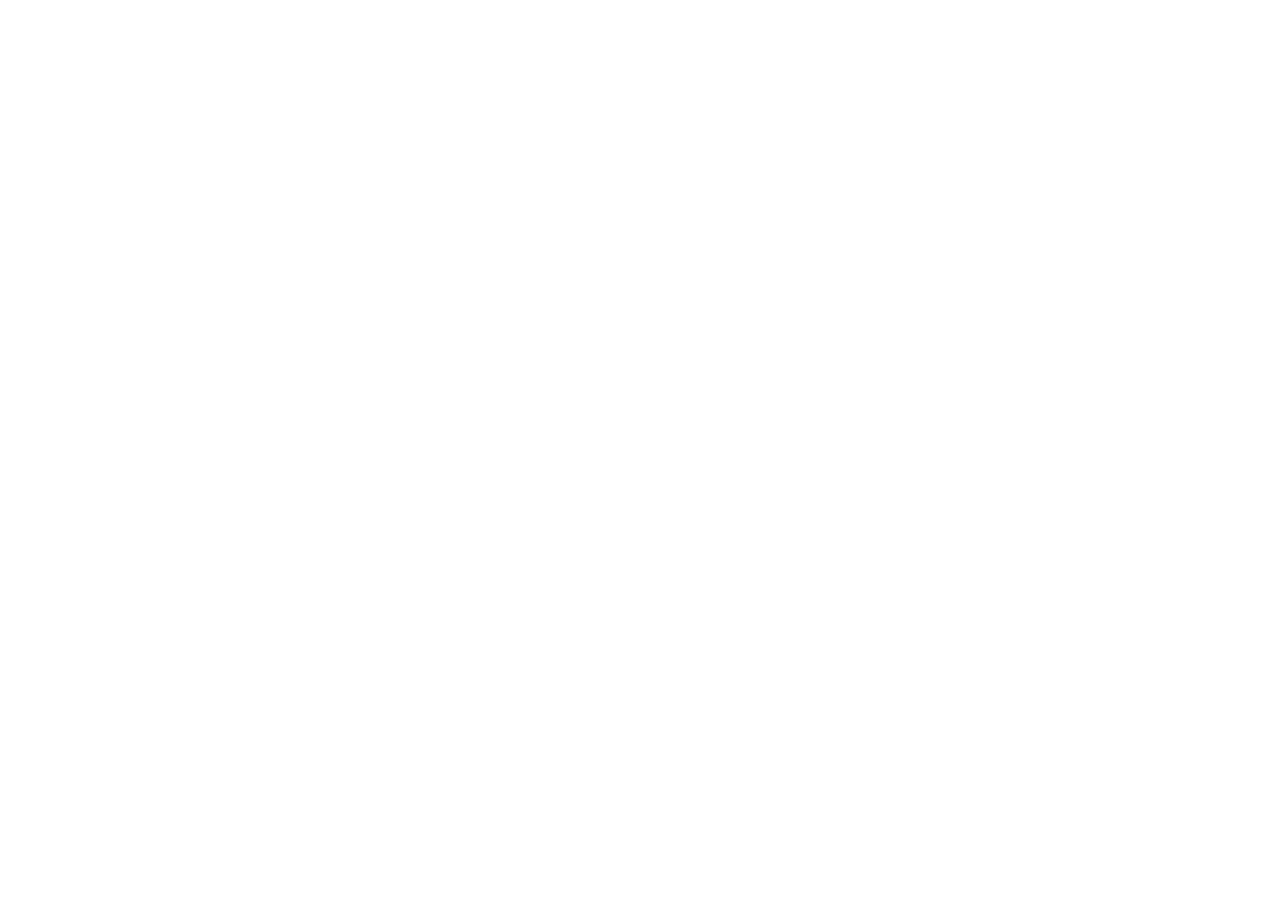
==== index.html @ 100fc826 "first commit" ====
<!DOCTYPE html>
<html>
    <head>
        <meta charset="utf-8">
        <meta http-equiv="X-UA-Compatible" content="IE=edge">
        <title>My Blog</title>
        <meta name="description" content="">
        <meta name="viewport" content="width=device-width, initial-scale=1">
        <link rel="stylesheet" href="style/style.css">
    </head>
    <body>

        <script src="js/index.js"></script>
    </body>
</html>
---- style/style.css ----
body {
    margin: 0;
    font-family: Arial, Helvetica, sans-serif;
}

.post-link {
    text-decoration: none;
}



footer {
    min-height: 100px;
    background-color: #eaecee70;
    color: #929eaa;
    display: flex;
    justify-content: center;
    align-items: center;
    margin-top: 40px;
    font-size: 14px;
}
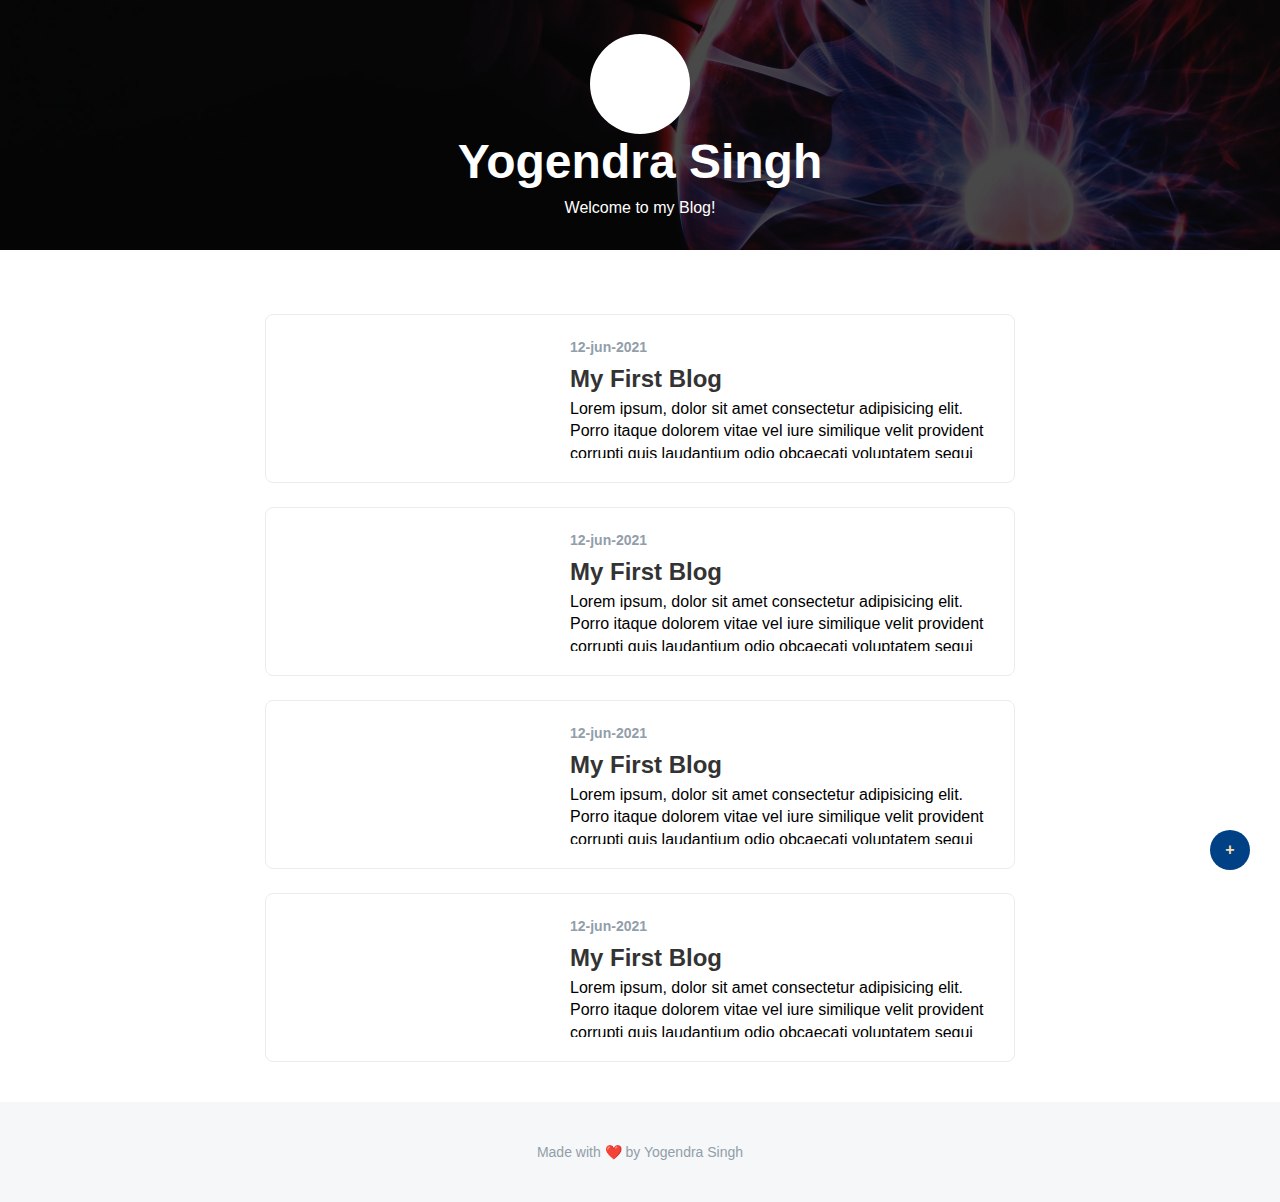
==== commit 57476bf6: "css" ====
--- a/index.html
+++ b/index.html
@@ -1,15 +1,68 @@
 <!DOCTYPE html>
 <html>
-    <head>
-        <meta charset="utf-8">
-        <meta http-equiv="X-UA-Compatible" content="IE=edge">
-        <title>My Blog</title>
-        <meta name="description" content="">
-        <meta name="viewport" content="width=device-width, initial-scale=1">
-        <link rel="stylesheet" href="style/style.css">
-    </head>
-    <body>
 
-        <script src="js/index.js"></script>
-    </body>
+<head>
+    <meta charset="utf-8">
+    <meta http-equiv="X-UA-Compatible" content="IE=edge">
+    <title>My Blog</title>
+    <meta name="description" content="">
+    <meta name="viewport" content="width=device-width, initial-scale=1">
+    <link rel="stylesheet" href="style/style.css">
+</head>
+
+<body>
+    <div class="add-post">
+        <a href="new-post.html">
+            <div class="nav-button new-post-button">+</div>
+        </a>
+    </div>
+    <header>
+        <div class="profile-image"></div>
+        <div class="profile-name">Yogendra Singh</div>
+        <div class="subtext">Welcome to my Blog!</div>
+    </header>
+    <div class="main">
+        <div class="main-container">
+            <div class="post">
+                <div class="post-img"></div>
+                <div class="post-content">
+                    <div class="post-date">12-jun-2021</div>
+                    <div class="post-title"><h4>My First Blog</h4></div>
+                    <div class="post-text">Lorem ipsum, dolor sit amet consectetur adipisicing elit. Porro itaque dolorem vitae vel iure similique velit provident corrupti quis laudantium odio obcaecati voluptatem sequi consequatur, id doloremque facilis animi fugit! Lorem ipsum dolor sit amet consectetur adipisicing elit. Cumque voluptatem, sapiente facilis explicabo, illo fugit et cum possimus quidem nesciunt quae quibusdam neque expedita labore debitis aliquam sint reiciendis at.</div>
+                </div>
+            </div>
+            <div class="post">
+                <div class="post-img"></div>
+                <div class="post-content">
+                    <div class="post-date">12-jun-2021</div>
+                    <div class="post-title"><h4>My First Blog</h4></div>
+                    <div class="post-text">Lorem ipsum, dolor sit amet consectetur adipisicing elit. Porro itaque dolorem vitae vel iure similique velit provident corrupti quis laudantium odio obcaecati voluptatem sequi consequatur, id doloremque facilis animi fugit! Lorem ipsum dolor sit amet consectetur adipisicing elit. Cumque voluptatem, sapiente facilis explicabo, illo fugit et cum possimus quidem nesciunt quae quibusdam neque expedita labore debitis aliquam sint reiciendis at.</div>
+                </div>
+            </div>
+            <div class="post">
+                <div class="post-img"></div>
+                <div class="post-content">
+                    <div class="post-date">12-jun-2021</div>
+                    <div class="post-title"><h4>My First Blog</h4></div>
+                    <div class="post-text">Lorem ipsum, dolor sit amet consectetur adipisicing elit. Porro itaque dolorem vitae vel iure similique velit provident corrupti quis laudantium odio obcaecati voluptatem sequi consequatur, id doloremque facilis animi fugit! Lorem ipsum dolor sit amet consectetur adipisicing elit. Cumque voluptatem, sapiente facilis explicabo, illo fugit et cum possimus quidem nesciunt quae quibusdam neque expedita labore debitis aliquam sint reiciendis at.</div>
+                </div>
+            </div>
+            <div class="post">
+                <div class="post-img"></div>
+                <div class="post-content">
+                    <div class="post-date">12-jun-2021</div>
+                    <div class="post-title"><h4>My First Blog</h4></div>
+                    <div class="post-text">Lorem ipsum, dolor sit amet consectetur adipisicing elit. Porro itaque dolorem vitae vel iure similique velit provident corrupti quis laudantium odio obcaecati voluptatem sequi consequatur, id doloremque facilis animi fugit! Lorem ipsum dolor sit amet consectetur adipisicing elit. Cumque voluptatem, sapiente facilis explicabo, illo fugit et cum possimus quidem nesciunt quae quibusdam neque expedita labore debitis aliquam sint reiciendis at.</div>
+                </div>
+            </div>
+        </div>
+
+    </div>
+    <footer>
+        <p>Made with ❤️ by Yogendra Singh</p>
+    </footer>
+
+    <script src="js/index.js"></script>
+</body>
+
 </html>--- a/style/style.css
+++ b/style/style.css
@@ -6,7 +6,64 @@
 .post-link {
     text-decoration: none;
 }
+header{
+    min-height: 250px;
+    background-color: blue;
+    color: #fff;
+    display: flex;
+    flex-direction: column;
+    justify-content: center;
+    align-items: center;
+    background-image: url(/assets/banner.jpeg);
+    background-size: cover;
+    background-position: center;
+    position: relative;
+    
+}
+header > *{
+    z-index: 10;
+}
+header::after{
+    content: "";
+    position: absolute;
+    top: 0;
+    bottom: 0;
+    right: 0;
+    left: 0;
+    background-color: rgba(0,0,0, 0.7);
+}
 
+.profile-image{
+    width: 100px;
+    height: 100px;
+    background-color: white;
+    border-radius: 50%;
+    background-image: url(/assets/1st.png);
+    background-size: cover;
+}
+.profile-name{
+    font-size: 3em;
+    font-weight: bold;
+}
+.subtext{
+    margin-top: 10px; 
+}
+.main{
+    /* background-color: yellow; */
+    /* height: 15vh; */
+    margin-top: 40px;
+    display: flex;
+    justify-content: center;
+}
+.main-container{
+    max-width: 750px;
+    min-width: 600px;
+    width: 100%;
+    padding-left: 16px;
+    padding-right: 16px;
+    /* display: flex;  */
+    
+}
 
 
 footer {
@@ -18,4 +75,79 @@
     align-items: center;
     margin-top: 40px;
     font-size: 14px;
+}
+.post{
+    display: flex;
+    border: 1px solid #eaecee;
+    border-radius: 8px;
+    min-height: 150px;
+    overflow: hidden;
+    margin-top: 24px;
+}
+.post:hover{
+    transform: translate3d(0,-5px,0);
+    box-shadow: 0 2rem 5rem 0 rgba(0,0,0,0.1);
+    transition: all  0.2s ease;
+    cursor: pointer;
+    
+}
+.post-img{
+    flex-basis: 40%;
+    background-image: url(https://images.unsplash.com/photo-1581094651181-35942459ef62?ixlib=rb-1.2.1&ixid=MnwxMjA3fDB8MHxwaG90by1wYWdlfHx8fGVufDB8fHx8&auto=format&fit=crop&w=750&q=80);
+    background-size: cover;
+    background-position: center;
+    
+}
+.post-content{
+    flex-basis: 60%;
+    padding: 24px;
+}
+.post-date{
+    font-size: 14px;
+    font-weight: bold;
+    color: #929eaa;
+    
+}
+.post-title{
+    font-size: 1.5em;
+    font-weight: bold;
+    margin-top: 10px;
+    color: #333;
+}
+.post-title h4{
+    margin: 0;
+}
+.post-text{
+    margin-top: 5px;
+    font-weight: 400;
+    line-height: 1.4;
+    max-height: 60px;
+    overflow: hidden;
+}
+.nav-button.new-post-button{
+    position: fixed;
+    bottom: 30px;
+    right: 30px;
+    width: 40px;
+    height: 40px;
+    background-color: #004186;
+    color: wheat;
+    border-radius: 50%;
+    display: flex;
+    justify-content: center;
+    align-items: center;
+    font-weight: bold;
+    transition: all  0.2s ease;
+}
+.nav-button.new-post-button:hover{
+    background-color: #002341;
+    box-shadow: 0 2rem 5rem 0 rgba(0,0,0,0.1); */
+}
+.navigation a{
+    text-decoration: none;
+    color: #004186;
+    border: 1px solid #004186;
+    padding: 5px 8px;
+    border-radius: 5px;
+    
 }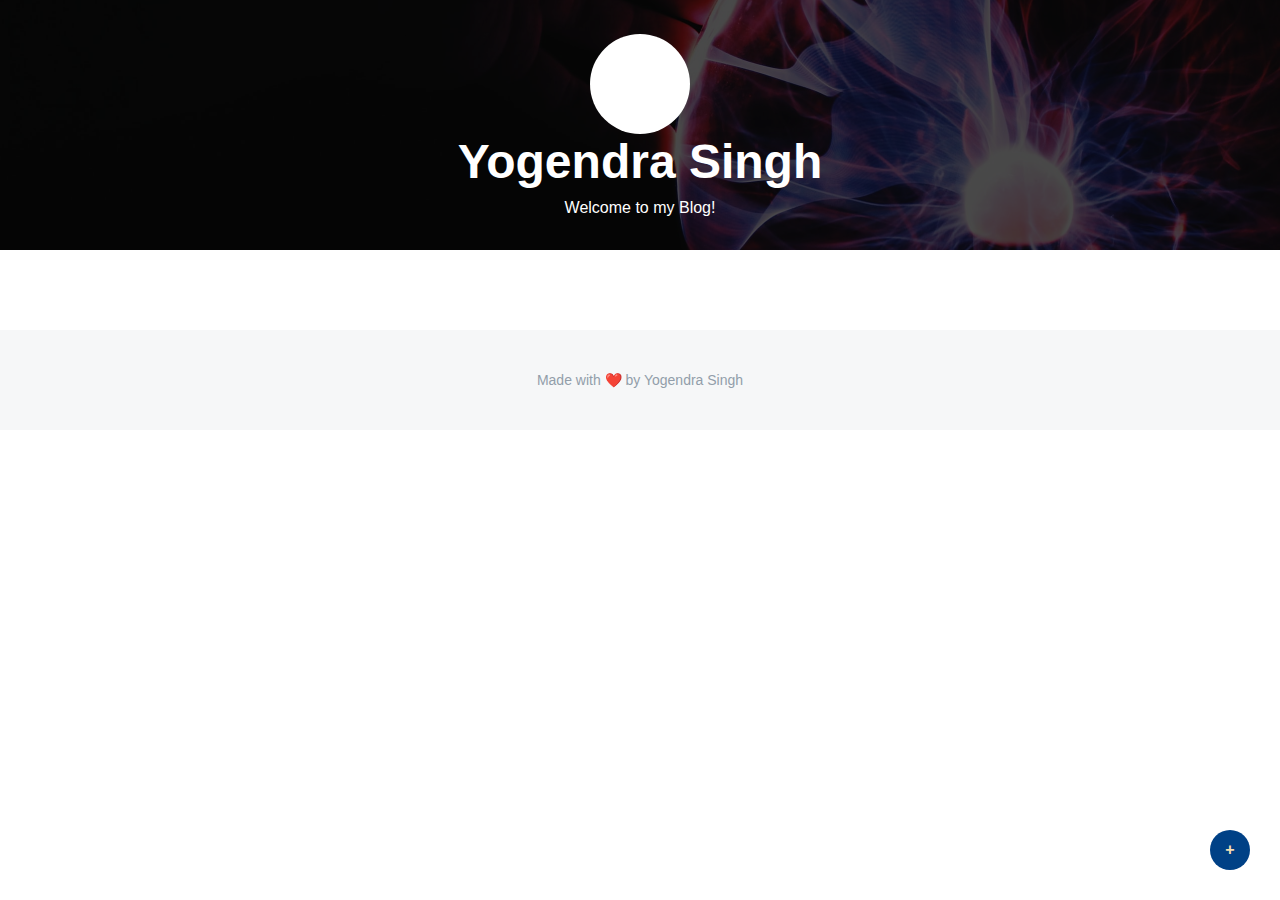
==== commit e59f0af9: "final" ====
--- a/index.html
+++ b/index.html
@@ -10,7 +10,7 @@
     <link rel="stylesheet" href="style/style.css">
 </head>
 
-<body>
+<body class="home-page">
     <div class="add-post">
         <a href="new-post.html">
             <div class="nav-button new-post-button">+</div>
@@ -22,41 +22,7 @@
         <div class="subtext">Welcome to my Blog!</div>
     </header>
     <div class="main">
-        <div class="main-container">
-            <div class="post">
-                <div class="post-img"></div>
-                <div class="post-content">
-                    <div class="post-date">12-jun-2021</div>
-                    <div class="post-title"><h4>My First Blog</h4></div>
-                    <div class="post-text">Lorem ipsum, dolor sit amet consectetur adipisicing elit. Porro itaque dolorem vitae vel iure similique velit provident corrupti quis laudantium odio obcaecati voluptatem sequi consequatur, id doloremque facilis animi fugit! Lorem ipsum dolor sit amet consectetur adipisicing elit. Cumque voluptatem, sapiente facilis explicabo, illo fugit et cum possimus quidem nesciunt quae quibusdam neque expedita labore debitis aliquam sint reiciendis at.</div>
-                </div>
-            </div>
-            <div class="post">
-                <div class="post-img"></div>
-                <div class="post-content">
-                    <div class="post-date">12-jun-2021</div>
-                    <div class="post-title"><h4>My First Blog</h4></div>
-                    <div class="post-text">Lorem ipsum, dolor sit amet consectetur adipisicing elit. Porro itaque dolorem vitae vel iure similique velit provident corrupti quis laudantium odio obcaecati voluptatem sequi consequatur, id doloremque facilis animi fugit! Lorem ipsum dolor sit amet consectetur adipisicing elit. Cumque voluptatem, sapiente facilis explicabo, illo fugit et cum possimus quidem nesciunt quae quibusdam neque expedita labore debitis aliquam sint reiciendis at.</div>
-                </div>
-            </div>
-            <div class="post">
-                <div class="post-img"></div>
-                <div class="post-content">
-                    <div class="post-date">12-jun-2021</div>
-                    <div class="post-title"><h4>My First Blog</h4></div>
-                    <div class="post-text">Lorem ipsum, dolor sit amet consectetur adipisicing elit. Porro itaque dolorem vitae vel iure similique velit provident corrupti quis laudantium odio obcaecati voluptatem sequi consequatur, id doloremque facilis animi fugit! Lorem ipsum dolor sit amet consectetur adipisicing elit. Cumque voluptatem, sapiente facilis explicabo, illo fugit et cum possimus quidem nesciunt quae quibusdam neque expedita labore debitis aliquam sint reiciendis at.</div>
-                </div>
-            </div>
-            <div class="post">
-                <div class="post-img"></div>
-                <div class="post-content">
-                    <div class="post-date">12-jun-2021</div>
-                    <div class="post-title"><h4>My First Blog</h4></div>
-                    <div class="post-text">Lorem ipsum, dolor sit amet consectetur adipisicing elit. Porro itaque dolorem vitae vel iure similique velit provident corrupti quis laudantium odio obcaecati voluptatem sequi consequatur, id doloremque facilis animi fugit! Lorem ipsum dolor sit amet consectetur adipisicing elit. Cumque voluptatem, sapiente facilis explicabo, illo fugit et cum possimus quidem nesciunt quae quibusdam neque expedita labore debitis aliquam sint reiciendis at.</div>
-                </div>
-            </div>
-        </div>
-
+        <div class="main-container blog-posts"> </div>
     </div>
     <footer>
         <p>Made with ❤️ by Yogendra Singh</p>
--- a/style/style.css
+++ b/style/style.css
@@ -8,17 +8,18 @@
 }
 header{
     min-height: 250px;
-    background-color: blue;
     color: #fff;
     display: flex;
     flex-direction: column;
     justify-content: center;
-    align-items: center;
-    background-image: url(/assets/banner.jpeg);
+    align-items: center; 
     background-size: cover;
     background-position: center;
     position: relative;
     
+}
+.home-page header, .new-post-page header{
+    background-image: url(/assets/banner.jpeg);
 }
 header > *{
     z-index: 10;
@@ -41,7 +42,7 @@
     background-image: url(/assets/1st.png);
     background-size: cover;
 }
-.profile-name{
+.profile-name,.title{
     font-size: 3em;
     font-weight: bold;
 }
@@ -93,7 +94,6 @@
 }
 .post-img{
     flex-basis: 40%;
-    background-image: url(https://images.unsplash.com/photo-1581094651181-35942459ef62?ixlib=rb-1.2.1&ixid=MnwxMjA3fDB8MHxwaG90by1wYWdlfHx8fGVufDB8fHx8&auto=format&fit=crop&w=750&q=80);
     background-size: cover;
     background-position: center;
     
@@ -101,6 +101,7 @@
 .post-content{
     flex-basis: 60%;
     padding: 24px;
+    color: #333;
 }
 .post-date{
     font-size: 14px;
@@ -141,7 +142,7 @@
 }
 .nav-button.new-post-button:hover{
     background-color: #002341;
-    box-shadow: 0 2rem 5rem 0 rgba(0,0,0,0.1); */
+    box-shadow: 0 2rem 5rem 0 rgba(0,0,0,0.1); 
 }
 .navigation a{
     text-decoration: none;
@@ -150,4 +151,7 @@
     padding: 5px 8px;
     border-radius: 5px;
     
+}
+a.post-link{
+    text-decoration: none;
 }